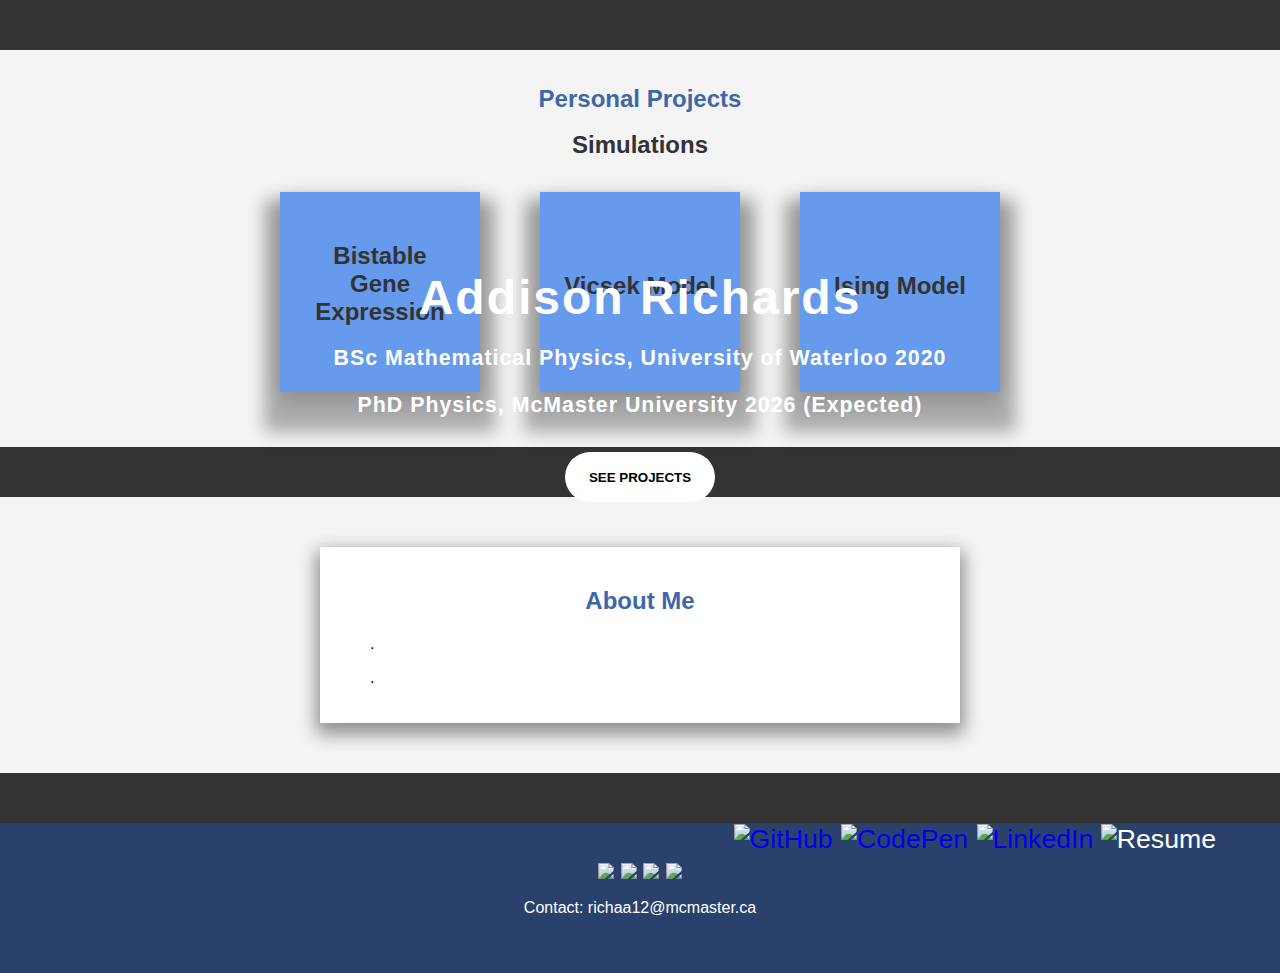
==== index.html @ 536036ba "update index and remove old png" ====
<!DOCTYPE html>
<html>

<head>
  <meta charset="UTF-8">
  <link href="https://fonts.googleapis.com/css2?family=Audiowide&display=swap" rel="stylesheet">
  <title> Addison Richards - Projects </title>
  <link rel="stylesheet" type="text/css" href="css/index.css">
  <meta name="viewport" content="width=device-width, initial-scale=1">
</head>

<body>
  <script src="https://threejs.org/build/three.min.js"></script>
  <script src="js/FlyingCubes.js"></script>
  <div>
    <div style="
      top:5%; 
      left: 5%; 
      color:white; 
      position: absolute; 
      font-size: 24pt; 
      font-family: 'Audiowide', cursive;
      cursor: default;
      user-select: none;">
      <b> <!--ADSR--></b>
    </div>
    <div style="
      width:100%; 
      top:30%; 
      text-align: center; 
      color:white; 
      position: absolute; 
      font-size: 36pt; 
      font-family: Arial;
      cursor: default;
      user-select: none;">
      <b style="letter-spacing: 2px;">Addison Richards</b> <br>
      <p style="font-size: 16pt; letter-spacing: 1px;"><b>BSc Mathematical Physics, University of Waterloo 2020</b></p>
      <p style="font-size: 16pt; letter-spacing: 1px;"><b>PhD Physics, McMaster University 2026 (Expected)</b></p>
      <div style="display: flex; justify-content: center;">
        <a href="#projects">
          <div class="button">
            <p style="padding-top: 17.5px; font-weight: 800;">SEE PROJECTS</p>
          </div>
        </a>
      </div>
    </div>
    <div style="
      bottom:5%; 
      right: 5%; 
      color:white; 
      position: absolute; 
      font-size: 20pt;">
      <a href="https://github.com/adsrichards" target="_blank">
        <img title="GitHub" src="img/logos/png/GitHub-Mark-Light-64px.png"
          style="width:36px; height:auto; margin-right: 1px;"></img>
      </a>
      <a href="https://codepen.io/adsrichards" target="_blank">
        <img title="CodePen" src="img/logos/png/CodePen2.png" style="width:36px; height:auto; margin-right: 1px;"></img>
      </a>
      <a href="https://www.linkedin.com/in/adsrichards/" target="_blank">
        <img title="LinkedIn" src="img/logos/png/LinkedIn.png" style="width:36px; height:auto;"></img>
      </a>
      <!--<a href="doc/Resume_ARichards_June_2020.pdf" target="_blank">-->
        <img title="Resume" src="img/logos/png/Resume.png" style="width:36px; height:auto;"></img>
      <!--</a>-->
    </div>
  </div>
  </div>

  <div class="spacer2"></div>

  <div id="projects" style="
      width:80%; 
      margin: 0 auto; 
      padding: 5px 0">
    <h2 class="title" style="margin-top: 30px; margin-bottom: 0px;">Personal Projects</h2><br>
    <div id="projects" style="
      width:80%; 
      margin: 0 auto; 
      padding: 0px 0"> 
      <h2 class="subtitle" style="margin-top: 0px; margin-bottom: 15px;">Simulations</h2><br>
      <div class="thumb">
        <div>
          <p style="margin-top: 30px;">Bistable Gene Expression</p>
        </div>
        <div>
          <p style="margin-top: 60px;">Vicsek Model</p>
        </div>
        <div>
          <p style="margin-top: 60px;">Ising Model</p>
        </div>
      </div>
    </div>
  </div>

  <div class="spacer2"></div>

  <div style="
    display: flex; 
    flex-wrap: wrap;
    justify-content: space-around;">
    <div class="about-container">
      <h2 class="title">About Me</h2>
      <p>
        . 
      </p>
      <p>
        .
      </p>
    </div>
  </div>

  <div id="modalVicsek" class="modal">
    <div class="modal-content" style="background-color: white;">
      <span class="close">&times;</span>
      <div style="display: flex; justify-content: space-between; flex-wrap: wrap;">
        <div style="width: 512px; height: 512px;">
          <video autoplay loop muted playsinline>
            <source src="mov/Vicsek.mp4" type="video/mp4">
          </video>
        </div>
        <div style="width: 400px; height: 512px; background-color: white; margin: 0 20px;">
          <h2>Vicsek Model Simulation</h2>
          <p>
            Particle swarming simulation made with JavaScript and WebGL. Particles tend to follow the average
            direction of their nearby neighbours but fluctuate randomly depending on the level of noise.
            More information about the algorithm can be found
            <a href="https://en.wikipedia.org/wiki/Vicsek_model" target="_blank"
              style="color: rgb(57, 91, 158); text-decoration: none;">
              here</a>. See on CodePen for an interactive demo.
          </p>
          <div class="modal-buttons-container" style="position: relative; top: 40px;">
            <a href="https://github.com/ADSRichards/VicsekModel" target="_blank">
              <div class="modal-button">
                <p>See on GitHub</p>
              </div>
            </a>
            <a href="https://codepen.io/adsrichards/pen/JjYVZpV?editors=0010" target="_blank">
              <div class="modal-button">
                <p>See on CodePen</p>
              </div>
            </a>
          </div>
          <div style="display: flex; justify-content: space-around; position: relative; top: 110px;">
            <img title="JavaScript" width="128"
              src="https://upload.wikimedia.org/wikipedia/commons/6/6a/JavaScript-logo.png">
            <img title="WebGL" width="216" src="https://upload.wikimedia.org/wikipedia/commons/2/25/WebGL_Logo.svg">
          </div>
        </div>
      </div>
    </div>
  </div>

  <div id="modalBistable" class="modal">
    <div class="modal-content">
      <span class="close">&times;</span>
      <div style="display: flex; justify-content: space-between; flex-wrap: wrap;">
        <div style="width: 506px; height: 506px; border-style: solid; border-color: #474747;">
          <video autoplay loop muted playsinline>
            <source src="mov/Bistable.mp4" type="video/mp4">
          </video>
        </div>
        <div style="width: 400px; height: 512px; background-color: white; margin: 0 20px; padding: ">
          <h2>Bistable Gene Expression</h2>
          <p>
            This is a demo of the stochastic gene expression model that I studied during one of my undergraduate 
            research projects at the University of Waterloo. I helped our group by implementing the Gillespie algorithm for this 
            model, using this method to generate a lot of data, and performing some statistical analysis. For more information, please see our 
            conference paper [1]. The input control variable, u, can be adjusted in the simulation to demonstrate bistable switching.
            <a href="https://doi.org/10.1016/j.ifacol.2019.12.267" target="_blank"
              style="color: rgb(57, 91, 158); text-decoration: none;">
              here</a>.
          </p>
          <div class="modal-buttons-container" style="position: relative; top: 40px;">
            <a href="https://github.com/ADSRichards/Bistable_Gene_Expression" target="_blank">
              <div class="modal-button">
                <p>See on GitHub</p>
              </div>
            </a>
            <a href="https://codepen.io/adsrichards/pen/QWyWood" target="_blank">
              <div class="modal-button">
                <p>See on CodePen</p>
              </div>
            </a>
          </div>
          <div style="display: flex; justify-content: space-around; position: relative; top: 100px;">
            <img title="JavaScript" width="128"
              src="https://upload.wikimedia.org/wikipedia/commons/6/6a/JavaScript-logo.png">
            <img title="Plotly" style="width: 256px;" src="img/logos/png/plotly.png">
          </div>
        </div>
      </div>
    </div>
  </div>

  <div class="footer">
    <div class="spacer2"></div>
    <!--<p style="padding: 0; margin-bottom: 5px;"> <img src="img/logos/png/canada.png" style="width:72px; height:auto; margin-left: 1px; margin-right: 1px;"></img></p>-->
    <div style="position: relative; top: 20%; padding: 0px;">
      <a href="https://github.com/adsrichards" target="_blank">
        <img src="img/logos/png/GitHub-Mark-Light-64px.png"
          style="width:36px; height:auto; margin-left: 1px; margin-right: 1px;"></img>
      </a>
      <a href="https://codepen.io/adsrichards" target="_blank">
        <img src="img/logos/png/CodePen2.png"
          style="width:36px; height:auto; margin-left: 1px; margin-right: 1px;"></img>
      </a>
      <a href="https://www.linkedin.com/in/adsrichards/" target="_blank">
        <img src="img/logos/png/LinkedIn.png"
          style="width:36px; height:auto; margin-left: 1px; margin-right: 1px;"></img>
      </a>
      <!--<a href="doc/Resume_ARichards_June_2020.pdf" target="_blank">-->
        <img src="img/logos/png/Resume.png" style="width:36px; height:auto; margin-left: 1px; margin-right: 1px;"></img>
      <!--</a>-->
      <p style="padding: 0; margin-bottom: 5px;"> Contact: richaa12@mcmaster.ca</p>
    </div>
  </div>


  <script>
    const modalVicsek = document.getElementById("modalVicsek");
    const projVicsek = document.getElementById("projVicsek");

    const modalBistable = document.getElementById("modalBistable");
    const projBistable = document.getElementById("projBistable");

    const span = document.getElementsByClassName("close");
    let currentModal;

    projVicsek.onclick = () => {
      currentModal = modalVicsek;
      currentModal.style.display = "block";
      spanIndex = 0;
      span[0].onclick = () => {
        currentModal.style.display = "none";
      }
    }

    projBistable.onclick = () => {
      currentModal = modalBistable;
      currentModal.style.display = "block";
      span[1].onclick = () => {
        currentModal.style.display = "none";
      }
    }

    window.onclick = (e) => {
      if (e.target == currentModal) {
        currentModal.style.display = "none";
      }
    }
  </script>


</body>

</html>
---- css/index.css ----
html {
  scroll-behavior: smooth;
}

body {
  font-family: Arial, Helvetica, sans-serif;
  margin: 0;
  background: #f4f4f4;
}

* {
  box-sizing: border-box;
}

a {
  text-decoration: none;
}

h2 {
  text-align: center;
}

.button {
  margin: auto;
  text-align: center;
  width: 150px;
  height: 50px;
  background-color: white;
  color: black;
  font-size: 10pt;
  border-radius: 25px;
  cursor: pointer;
}

.modal-buttons-container {
  display: flex; 
  justify-content: space-around;
}

.modal-button {
  padding-top: 5px; 
  font-weight: 800; 
  background-color: #333; 
  color: white;
  margin: 0;
  text-align: center;
  width: 150px;
  height: 50px;
  font-size: 10pt;
  border-radius: 25px;
  cursor: pointer;
}

.header {
  font-size: 22px;
  padding: 30px;
  text-align: center;
  background: rgb(42, 66, 107);
  color: white;
}

.main {
  flex: 70%;
  background-color: white;
  padding: 20px;
}

.spacer2 {
  top: 0px;
  height: 50px;
  width: 100%;
  background: #333;
}

.footer {
  text-align: center;
  bottom: 0px;
  height: 200px;
  width: 100%;
  background: rgb(42, 66, 107);
  color: rgb(255, 255, 255);
}

h2.title {
  color: #3e67aa
}

h2.subtitle {
  color: #333
}

.about-container {
  order: 2;
  background-color: white;
  width: 90%;
  box-shadow: 0px 8px 16px 4px rgba(0, 0, 0, 0.3), 0 6px 20px 0 rgba(0, 0, 0, 0.19);
  margin: 50px 0px;
  padding: 20px 15px;
}

.focus-container {
  order: 1;
  background-color: white;
  width: 90%;
  box-shadow: 0px 8px 16px 4px rgba(0, 0, 0, 0.3), 0 6px 20px 0 rgba(0, 0, 0, 0.19);
  margin: 50px 0px;
  padding: 20px 15px;
}

.focus-logos {
  display: grid;
  grid-template-columns: auto auto auto;
  justify-content: space-around;
}

@media(min-width: 1200px) {
  .about-container {
    width: 50%;
    order: 1;
    padding: 20px 50px;
    margin: 50px 0px;
  }
  .focus-container {
    width: 35%;
    order: 2;
    padding: 20px 50px;
  }
}

.thumb {
  display: grid;
  justify-content: center;
  grid-template-columns: 200px;
  grid-gap: 60px;
  padding: 0 50px 50px 50px;
}

@media(min-width: 768px) {
  .thumb {
    grid-template-columns: 200px 200px;
  }
}

@media(min-width: 1000px) {
  .thumb {
    grid-template-columns: 200px 200px 200px;
  }
}

@media(min-width: 1400px) {
  .thumb {
    grid-template-columns: 200px 200px 200px 200px;
  }
}

.thumb div {
  opacity: 1;
  display: inline-block;
  text-decoration: none;
  width: 200px; 
  height: 200px; 
  transition: all .1s ease-out;
  background-color: #669aec;
  box-shadow: 0px 24px 16px 16px rgba(0, 0, 0, 0.3),0 6px 20px 0 rgba(0, 0, 0, 0.19);
}

.thumb div:hover {
  cursor: pointer;
  transform: translate(0, -4px);
  background-color: #7caaf5;
}

.thumb div p {
  text-decoration: none;
  white-space: wrap;
  text-align: center;
  margin-top: 50px;
  padding: 20px;
  font-family: 'Helvetica';
  font-weight: 700;
  font-size: 24px;
  color: #333;
  opacity: 1.0;
}

.thumb div:hover p {
  opacity: 0.6;
}

.modal {
  display: none;
  position: fixed;
  z-index: 1;
  padding: 5%;
  left: 0;
  top: 0;
  width: 100%;
  height: 100%;
  background-color: rgb(0, 0, 0);
  background-color: rgba(0, 0, 0, 0.4);
}

.modal-content {
  background-color: white;
  border-radius: 0.25%;
  margin: auto;
  padding: 20px;
  border: 1px solid #888;
  width: 1024px;
  height: 542;
  overflow: auto;
}

.close {
  color: #aaaaaa;
  float: right;
  top: 0;
  font-size: 28px;
  font-weight: bold;
}

.close:hover, .close:focus {
  color: #000;
  text-decoration: none;
  cursor: pointer;
}

canvas {
  display: block;
}

  /* Chrome, Safari, Opera */
  @-webkit-keyframes fade {
    from {opacity: 0.6;}
    to {opacity: 1;}
  }

  /* Standard syntax */
  @keyframes fade {
    from {opacity: 0.6;}
    to {opacity: 1;}
  }
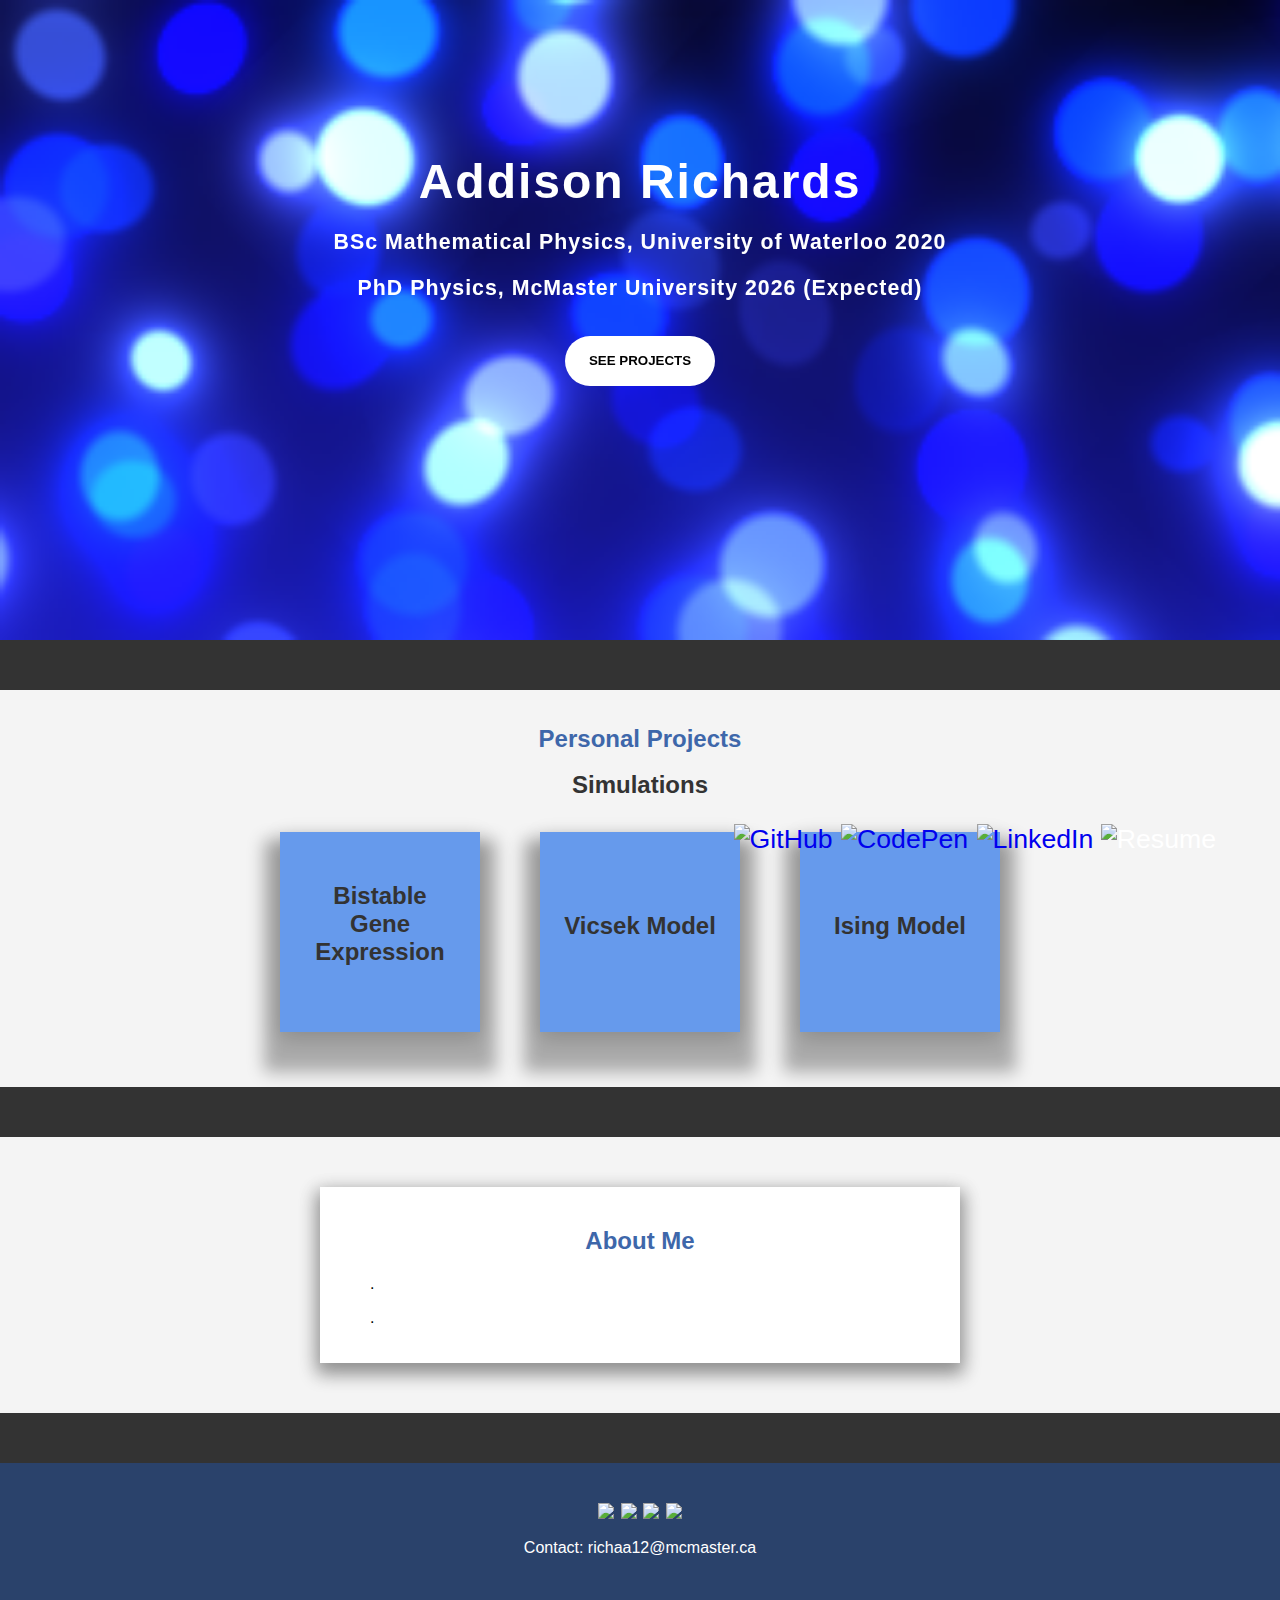
==== commit 80c2da78: "added new shader for background" ====
--- a/index.html
+++ b/index.html
@@ -10,8 +10,8 @@
 </head>
 
 <body>
-  <script src="https://threejs.org/build/three.min.js"></script>
-  <script src="js/FlyingCubes.js"></script>
+  <canvas id="c" style="width: 100vw;"></canvas>
+  <script src="js/bokeh.js"></script>
   <div>
     <div style="
       top:5%; 
@@ -26,9 +26,9 @@
     </div>
     <div style="
       width:100%; 
-      top:30%; 
+      top:12vw; 
       text-align: center; 
-      color:white; 
+      color:rgb(255, 255, 255); 
       position: absolute; 
       font-size: 36pt; 
       font-family: Arial;
@@ -81,10 +81,10 @@
       padding: 0px 0"> 
       <h2 class="subtitle" style="margin-top: 0px; margin-bottom: 15px;">Simulations</h2><br>
       <div class="thumb">
-        <div>
+        <div id="projBistable">
           <p style="margin-top: 30px;">Bistable Gene Expression</p>
         </div>
-        <div>
+        <div id="projVicsek">
           <p style="margin-top: 60px;">Vicsek Model</p>
         </div>
         <div>
@@ -120,7 +120,7 @@
             <source src="mov/Vicsek.mp4" type="video/mp4">
           </video>
         </div>
-        <div style="width: 400px; height: 512px; background-color: white; margin: 0 20px;">
+        <div style="width: 400px; height: 412px; background-color: white; margin: 100px 20px 0px 20px; padding: 0px">
           <h2>Vicsek Model Simulation</h2>
           <p>
             Particle swarming simulation made with JavaScript and WebGL. Particles tend to follow the average
@@ -131,9 +131,9 @@
               here</a>. See on CodePen for an interactive demo.
           </p>
           <div class="modal-buttons-container" style="position: relative; top: 40px;">
-            <a href="https://github.com/ADSRichards/VicsekModel" target="_blank">
-              <div class="modal-button">
-                <p>See on GitHub</p>
+            <a href="Vicsek.html">
+              <div class="modal-button">
+                <p>Go to Demo Page</p>
               </div>
             </a>
             <a href="https://codepen.io/adsrichards/pen/JjYVZpV?editors=0010" target="_blank">
@@ -141,11 +141,6 @@
                 <p>See on CodePen</p>
               </div>
             </a>
-          </div>
-          <div style="display: flex; justify-content: space-around; position: relative; top: 110px;">
-            <img title="JavaScript" width="128"
-              src="https://upload.wikimedia.org/wikipedia/commons/6/6a/JavaScript-logo.png">
-            <img title="WebGL" width="216" src="https://upload.wikimedia.org/wikipedia/commons/2/25/WebGL_Logo.svg">
           </div>
         </div>
       </div>
@@ -161,21 +156,20 @@
             <source src="mov/Bistable.mp4" type="video/mp4">
           </video>
         </div>
-        <div style="width: 400px; height: 512px; background-color: white; margin: 0 20px; padding: ">
+        <div style="width: 400px; height: 442px; background-color: white; margin: 70px 20px 0px 20px; padding: 0px">
           <h2>Bistable Gene Expression</h2>
           <p>
             This is a demo of the stochastic gene expression model that I studied during one of my undergraduate 
             research projects at the University of Waterloo. I helped our group by implementing the Gillespie algorithm for this 
             model, using this method to generate a lot of data, and performing some statistical analysis. For more information, please see our 
-            conference paper [1]. The input control variable, u, can be adjusted in the simulation to demonstrate bistable switching.
             <a href="https://doi.org/10.1016/j.ifacol.2019.12.267" target="_blank"
-              style="color: rgb(57, 91, 158); text-decoration: none;">
-              here</a>.
+            style="color: rgb(57, 91, 158); text-decoration: none;">
+            conference paper</a>. The input control variable, u, can be adjusted in the simulation to demonstrate bistable switching.
           </p>
           <div class="modal-buttons-container" style="position: relative; top: 40px;">
-            <a href="https://github.com/ADSRichards/Bistable_Gene_Expression" target="_blank">
-              <div class="modal-button">
-                <p>See on GitHub</p>
+            <a href="BistableGeneExpression.html">
+              <div class="modal-button">
+                <p>Go to Demo Page</p>
               </div>
             </a>
             <a href="https://codepen.io/adsrichards/pen/QWyWood" target="_blank">
@@ -183,11 +177,6 @@
                 <p>See on CodePen</p>
               </div>
             </a>
-          </div>
-          <div style="display: flex; justify-content: space-around; position: relative; top: 100px;">
-            <img title="JavaScript" width="128"
-              src="https://upload.wikimedia.org/wikipedia/commons/6/6a/JavaScript-logo.png">
-            <img title="Plotly" style="width: 256px;" src="img/logos/png/plotly.png">
           </div>
         </div>
       </div>
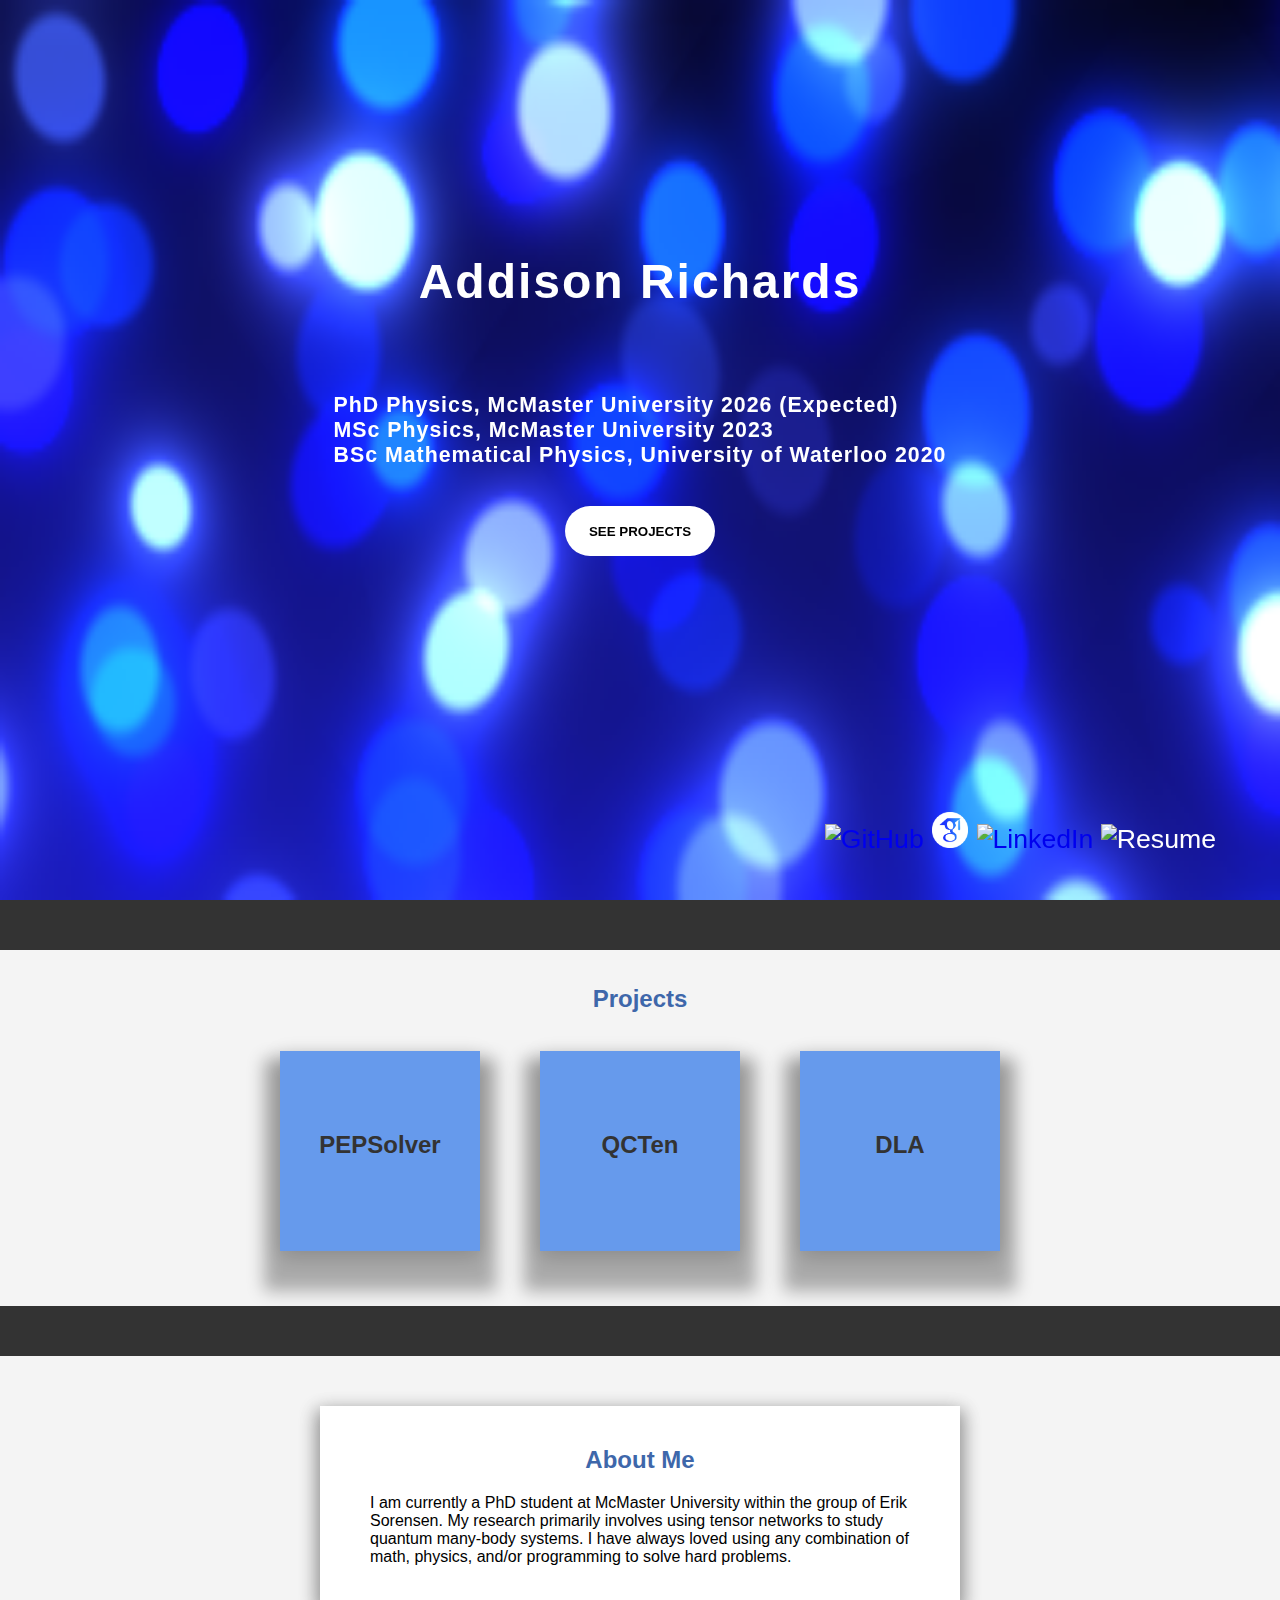
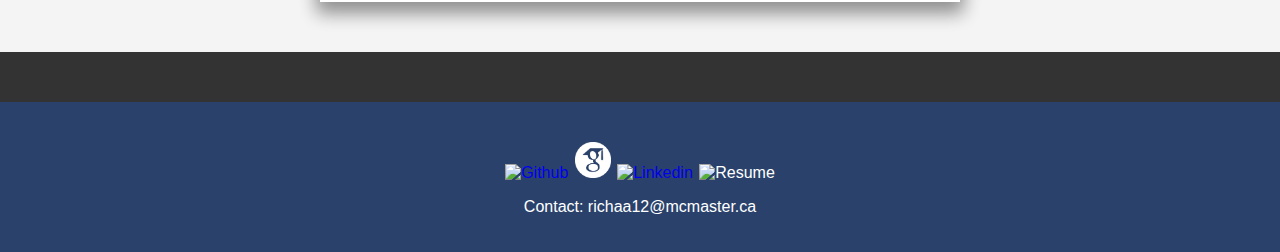
==== commit 5b34175c: "update projects and about" ====
--- a/index.html
+++ b/index.html
@@ -10,7 +10,7 @@
 </head>
 
 <body>
-  <canvas id="c" style="width: 100vw;"></canvas>
+  <canvas id="c" style="width: 100vw; height: 100vh;"></canvas>
   <script src="js/bokeh.js"></script>
   <div>
     <div style="
@@ -25,18 +25,34 @@
       <b> <!--ADSR--></b>
     </div>
     <div style="
-      width:100%; 
-      top:12vw; 
+      display: flex;
+      flex-direction: column;
+      justify-content: center;
+      align-items: center;
+      gap: 4px;
+      position: fixed;
+      inset: 0px;
+      width: 100vw;
+      height: 50vh;
+      max-width: 100vw;
+      max-height: 100dvh;
+      margin: auto;
+      top:-10vh; 
       text-align: center; 
       color:rgb(255, 255, 255); 
       position: absolute; 
       font-size: 36pt; 
       font-family: Arial;
       cursor: default;
-      user-select: none;">
+      user-select: none;
+      background-color: #6699ec00;
+      ">
       <b style="letter-spacing: 2px;">Addison Richards</b> <br>
-      <p style="font-size: 16pt; letter-spacing: 1px;"><b>BSc Mathematical Physics, University of Waterloo 2020</b></p>
-      <p style="font-size: 16pt; letter-spacing: 1px;"><b>PhD Physics, McMaster University 2026 (Expected)</b></p>
+      <p style="font-size: 16pt; letter-spacing: 1px; text-align: left;">
+        <b>PhD Physics, McMaster University 2026 (Expected)</b><br>
+        <b>MSc Physics, McMaster University 2023 </b><br>
+        <b>BSc Mathematical Physics, University of Waterloo 2020</b><br>
+      </p>
       <div style="display: flex; justify-content: center;">
         <a href="#projects">
           <div class="button">
@@ -55,8 +71,8 @@
         <img title="GitHub" src="img/logos/png/GitHub-Mark-Light-64px.png"
           style="width:36px; height:auto; margin-right: 1px;"></img>
       </a>
-      <a href="https://codepen.io/adsrichards" target="_blank">
-        <img title="CodePen" src="img/logos/png/CodePen2.png" style="width:36px; height:auto; margin-right: 1px;"></img>
+      <a href="https://scholar.google.ca/citations?hl=en&user=NMetPUIAAAAJ&view_op=list_works&sortby=pubdate" target="_blank">
+        <img title="Google Scholar" src="img/logos/png/scholar.png" style="width:36px; height:auto; margin-right: 1px;"></img>
       </a>
       <a href="https://www.linkedin.com/in/adsrichards/" target="_blank">
         <img title="LinkedIn" src="img/logos/png/LinkedIn.png" style="width:36px; height:auto;"></img>
@@ -74,21 +90,20 @@
       width:80%; 
       margin: 0 auto; 
       padding: 5px 0">
-    <h2 class="title" style="margin-top: 30px; margin-bottom: 0px;">Personal Projects</h2><br>
+    <h2 class="title" style="margin-top: 30px; margin-bottom: 20px;">Projects</h2><br>
     <div id="projects" style="
       width:80%; 
       margin: 0 auto; 
       padding: 0px 0"> 
-      <h2 class="subtitle" style="margin-top: 0px; margin-bottom: 15px;">Simulations</h2><br>
       <div class="thumb">
-        <div id="projBistable">
-          <p style="margin-top: 30px;">Bistable Gene Expression</p>
-        </div>
-        <div id="projVicsek">
-          <p style="margin-top: 60px;">Vicsek Model</p>
-        </div>
-        <div>
-          <p style="margin-top: 60px;">Ising Model</p>
+        <div id="projPEPSolver">
+          <p style="margin-top: 60px; user-select: none;">PEPSolver</p>
+        </div>
+        <div id="projDLA">
+          <p style="margin-top: 60px; user-select: none;">QCTen</p>
+        </div>
+        <div id="QCTen">
+          <p style="margin-top: 60px; user-select: none;">DLA</p>
         </div>
       </div>
     </div>
@@ -103,10 +118,11 @@
     <div class="about-container">
       <h2 class="title">About Me</h2>
       <p>
-        . 
+        I am currently a PhD student at McMaster University within the group of Erik Sorensen. My research primarily involves using tensor 
+        networks to study quantum many-body systems. I have always loved using any combination of math, physics, and/or programming to solve hard problems.
       </p>
       <p>
-        .
+      
       </p>
     </div>
   </div>
@@ -188,19 +204,19 @@
     <!--<p style="padding: 0; margin-bottom: 5px;"> <img src="img/logos/png/canada.png" style="width:72px; height:auto; margin-left: 1px; margin-right: 1px;"></img></p>-->
     <div style="position: relative; top: 20%; padding: 0px;">
       <a href="https://github.com/adsrichards" target="_blank">
-        <img src="img/logos/png/GitHub-Mark-Light-64px.png"
+        <img title="Github" src="img/logos/png/GitHub-Mark-Light-64px.png"
           style="width:36px; height:auto; margin-left: 1px; margin-right: 1px;"></img>
       </a>
-      <a href="https://codepen.io/adsrichards" target="_blank">
-        <img src="img/logos/png/CodePen2.png"
+      <a href="https://scholar.google.ca/citations?hl=en&user=NMetPUIAAAAJ&view_op=list_works&sortby=pubdate" target="_blank">
+        <img title="Google Scholar" src="img/logos/png/scholar.png"
           style="width:36px; height:auto; margin-left: 1px; margin-right: 1px;"></img>
       </a>
       <a href="https://www.linkedin.com/in/adsrichards/" target="_blank">
-        <img src="img/logos/png/LinkedIn.png"
+        <img title="Linkedin" src="img/logos/png/LinkedIn.png"
           style="width:36px; height:auto; margin-left: 1px; margin-right: 1px;"></img>
       </a>
       <!--<a href="doc/Resume_ARichards_June_2020.pdf" target="_blank">-->
-        <img src="img/logos/png/Resume.png" style="width:36px; height:auto; margin-left: 1px; margin-right: 1px;"></img>
+        <img title="Resume" src="img/logos/png/Resume.png" style="width:36px; height:auto; margin-left: 1px; margin-right: 1px;"></img>
       <!--</a>-->
       <p style="padding: 0; margin-bottom: 5px;"> Contact: richaa12@mcmaster.ca</p>
     </div>
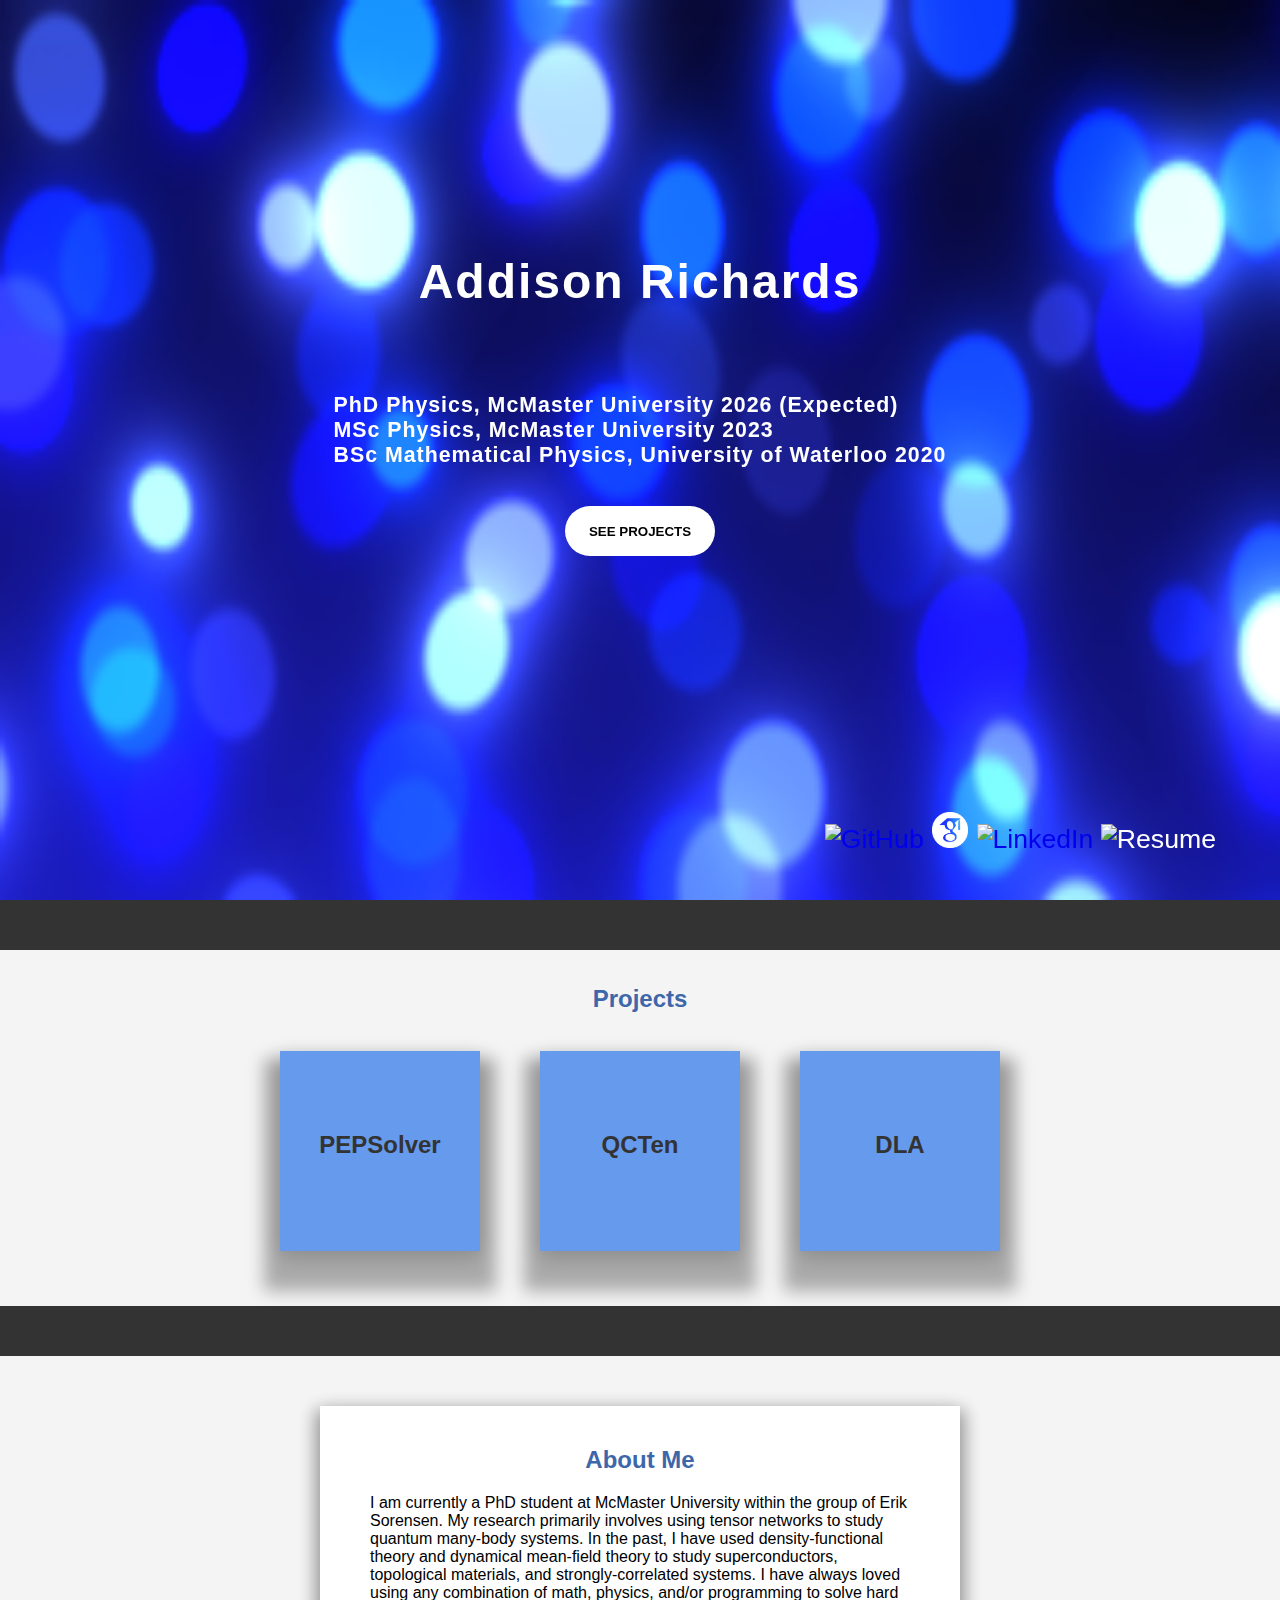
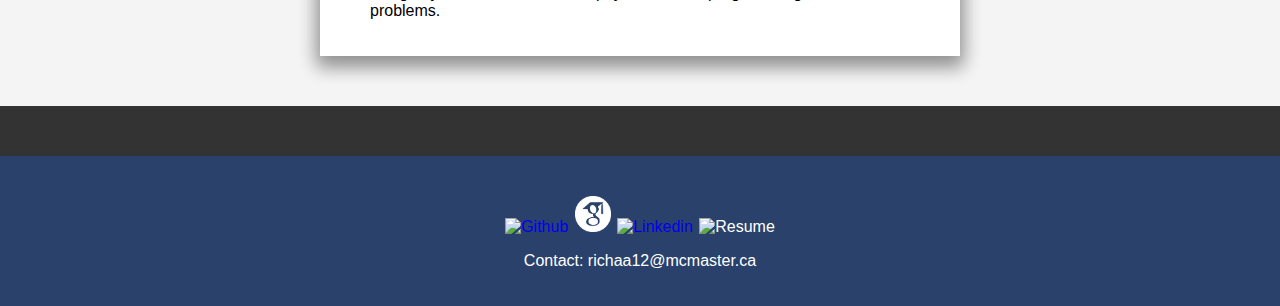
==== commit aaae8b3e: "update about" ====
--- a/index.html
+++ b/index.html
@@ -119,7 +119,9 @@
       <h2 class="title">About Me</h2>
       <p>
         I am currently a PhD student at McMaster University within the group of Erik Sorensen. My research primarily involves using tensor 
-        networks to study quantum many-body systems. I have always loved using any combination of math, physics, and/or programming to solve hard problems.
+        networks to study quantum many-body systems. In the past, I have used density-functional theory and dynamical mean-field theory to study 
+        superconductors, topological materials, and strongly-correlated systems. I have always loved using any combination of math, physics, 
+        and/or programming to solve hard problems.
       </p>
       <p>
       
